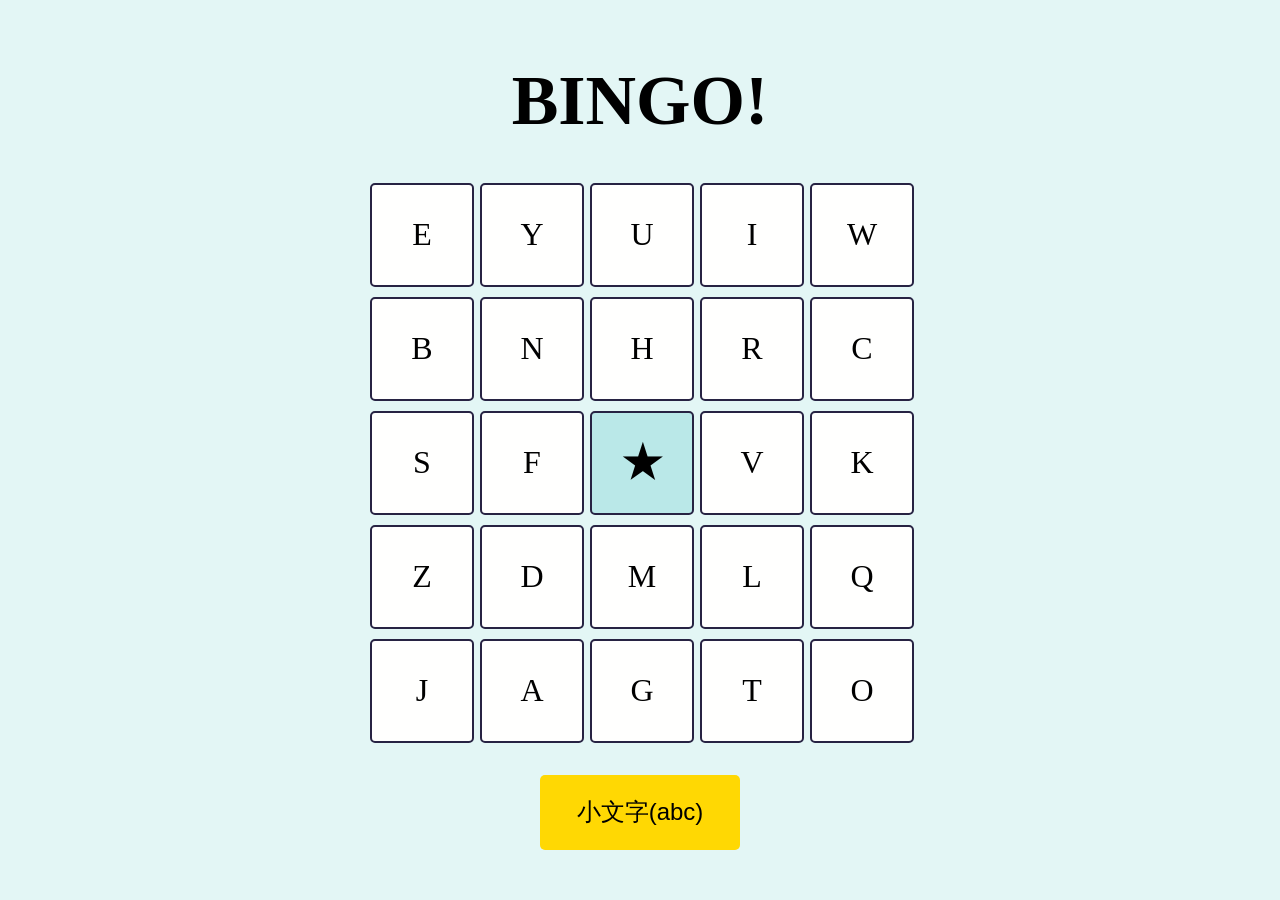
==== materials/alphabetBingo/index.html @ dba794a9 "アルファベットビンゴを追加" ====
<!doctype html>
<html lang="ja">
  <head>
    <meta charset="UTF-8" />
    <title>アルファベットビンゴ</title>
    <link rel="stylesheet" href="style.css" />
  </head>
  <body>
    <h1>BINGO!</h1>
    <div id="bingo-board">
    </div>
    <div class="button-wrapper">
      <button id="switch">小文字(abc)</button>  
    </div>


    <script src="script.js"></script>
  </body>
</html>
---- materials/alphabetBingo/style.css ----
body{
    font-family: "Arial Rounded MT Bold";
    justify-content: center;
    align-items: center;
    min-height: 100vh;
    margin: 0;
    background-color: #e3f6f5;
    overflow-x: hidden;
    overflow-y: hidden;
    display: flex;
    flex-direction: column;
    align-items: center;
    justify-content: center;
}
h1{
    text-align: center;
    font-size: 70px;
    margin: 10px;
}
#bingo-board{
    display: grid;
    grid-template-columns: repeat(5, 100px);
    gap: 10px;
    justify-content: center;
    margin: 2rem auto;
    
}
.cell{
    width: 100px;
    height: 100px;
    display: flex;
    justify-content: center;
    align-items: center;
    border: 2px solid #272343;
    font-size: 32px;
    font-weight: normal;
    cursor: pointer;
    background-color: #fffffe;
    transition: 0.3s;
    border-radius: 5px;
    
}
.cell.selected{
    background-color: #bae8e8;
    font-weight: bold;
    font-size: 40px;
}
.cell.bingo{
    background-color: #ffd803;
}

.button_wrapper{
    display: flex;
    justify-content: center;
    gap: 10px;
}
button{
    width: 200px;
    height: 75px;
    justify-content: center;
    align-items: center;
    font-size: 24px;
    background-color: #ffd803;
    border: none;
    border-radius: 5px;
    transition: all 0.3s ease;
    cursor: pointer;
}
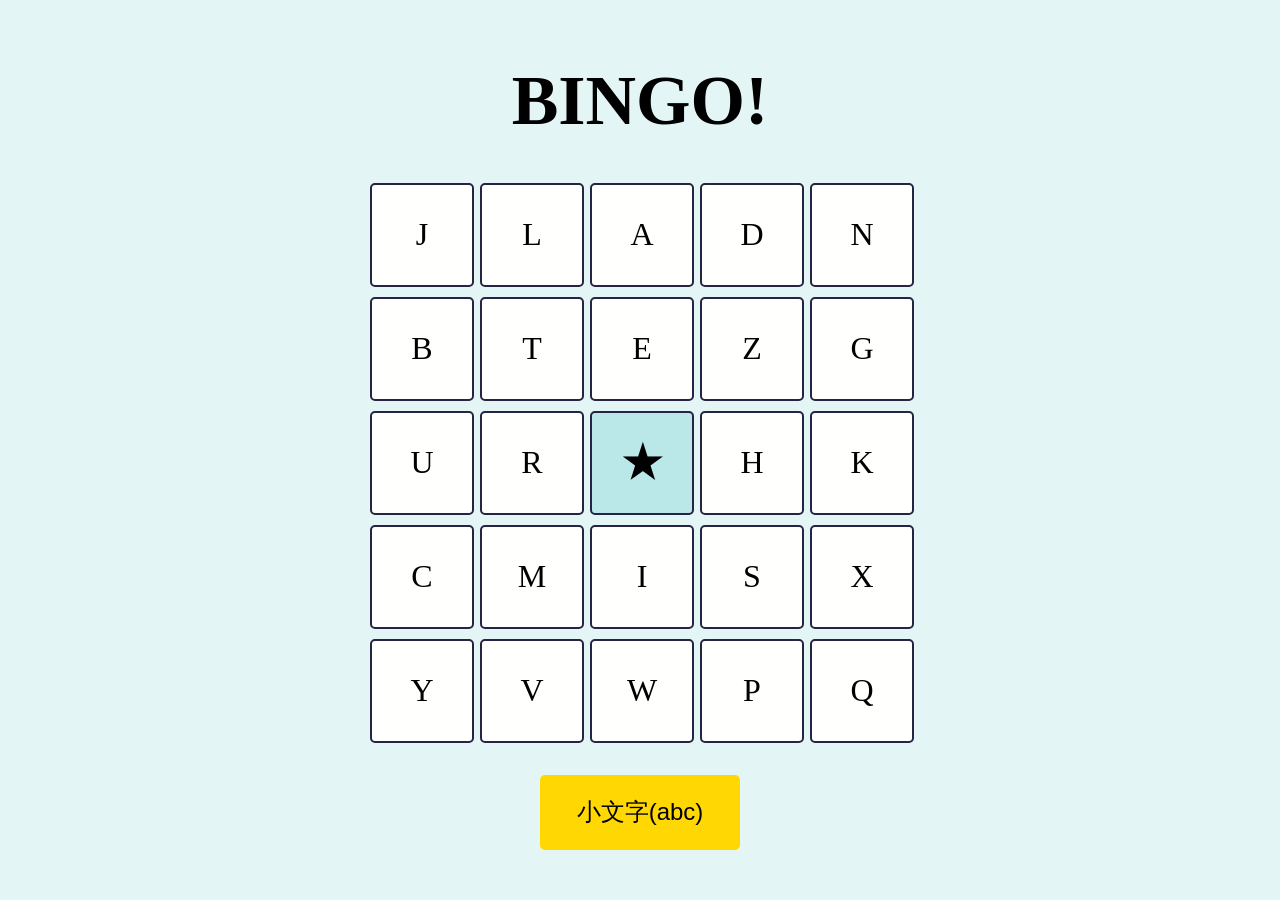
==== commit 7a70e770: "ビンゴのエフェクトを追加" ====
--- a/materials/alphabetBingo/index.html
+++ b/materials/alphabetBingo/index.html
@@ -6,7 +6,7 @@
     <link rel="stylesheet" href="style.css" />
   </head>
   <body>
-    <h1>BINGO!</h1>
+    <h1 id="title">BINGO!</h1>
     <div id="bingo-board">
     </div>
     <div class="button-wrapper">
--- a/materials/alphabetBingo/style.css
+++ b/materials/alphabetBingo/style.css
@@ -17,6 +17,47 @@
     font-size: 70px;
     margin: 10px;
 }
+.pop-effect {
+  display: inline-block;
+  animation: pop 1.5s ease-out;
+}
+
+@keyframes pop {
+  0% { transform: scale(1); }
+  50% { transform: scale(1.5);} /* 1.5倍に拡大 */
+  100% { transform: scale(1); }
+}
+.shimmer-effect {
+display: inline-block;
+font-weight: bold;
+
+animation:
+    pop 0.8s ease-out,
+    shine 1.8s linear;
+
+/* キラキラさせるための背景設定 */
+  background: linear-gradient(
+    110deg, 
+    #b69308 30%, 
+    #ffc935 50%, 
+    #fbe89a 70%
+  );
+  background-size: 200% auto;
+  
+  /* 文字を背景でくり抜く設定（これが無いとキラキラが見えません） */
+  -webkit-background-clip: text;
+  background-clip: text;
+  color: transparent !important; /* 元の文字色を消して背景を見せる */
+  
+  /* もっとキラキラ感を出すなら影も追加 */
+  filter: drop-shadow(0 0 5px rgba(255, 204, 0, 0.5));
+}
+
+@keyframes shine {
+  0% { background-position: 200% center; }
+  100% { background-position: -200% center; }
+}
+
 #bingo-board{
     display: grid;
     grid-template-columns: repeat(5, 100px);
